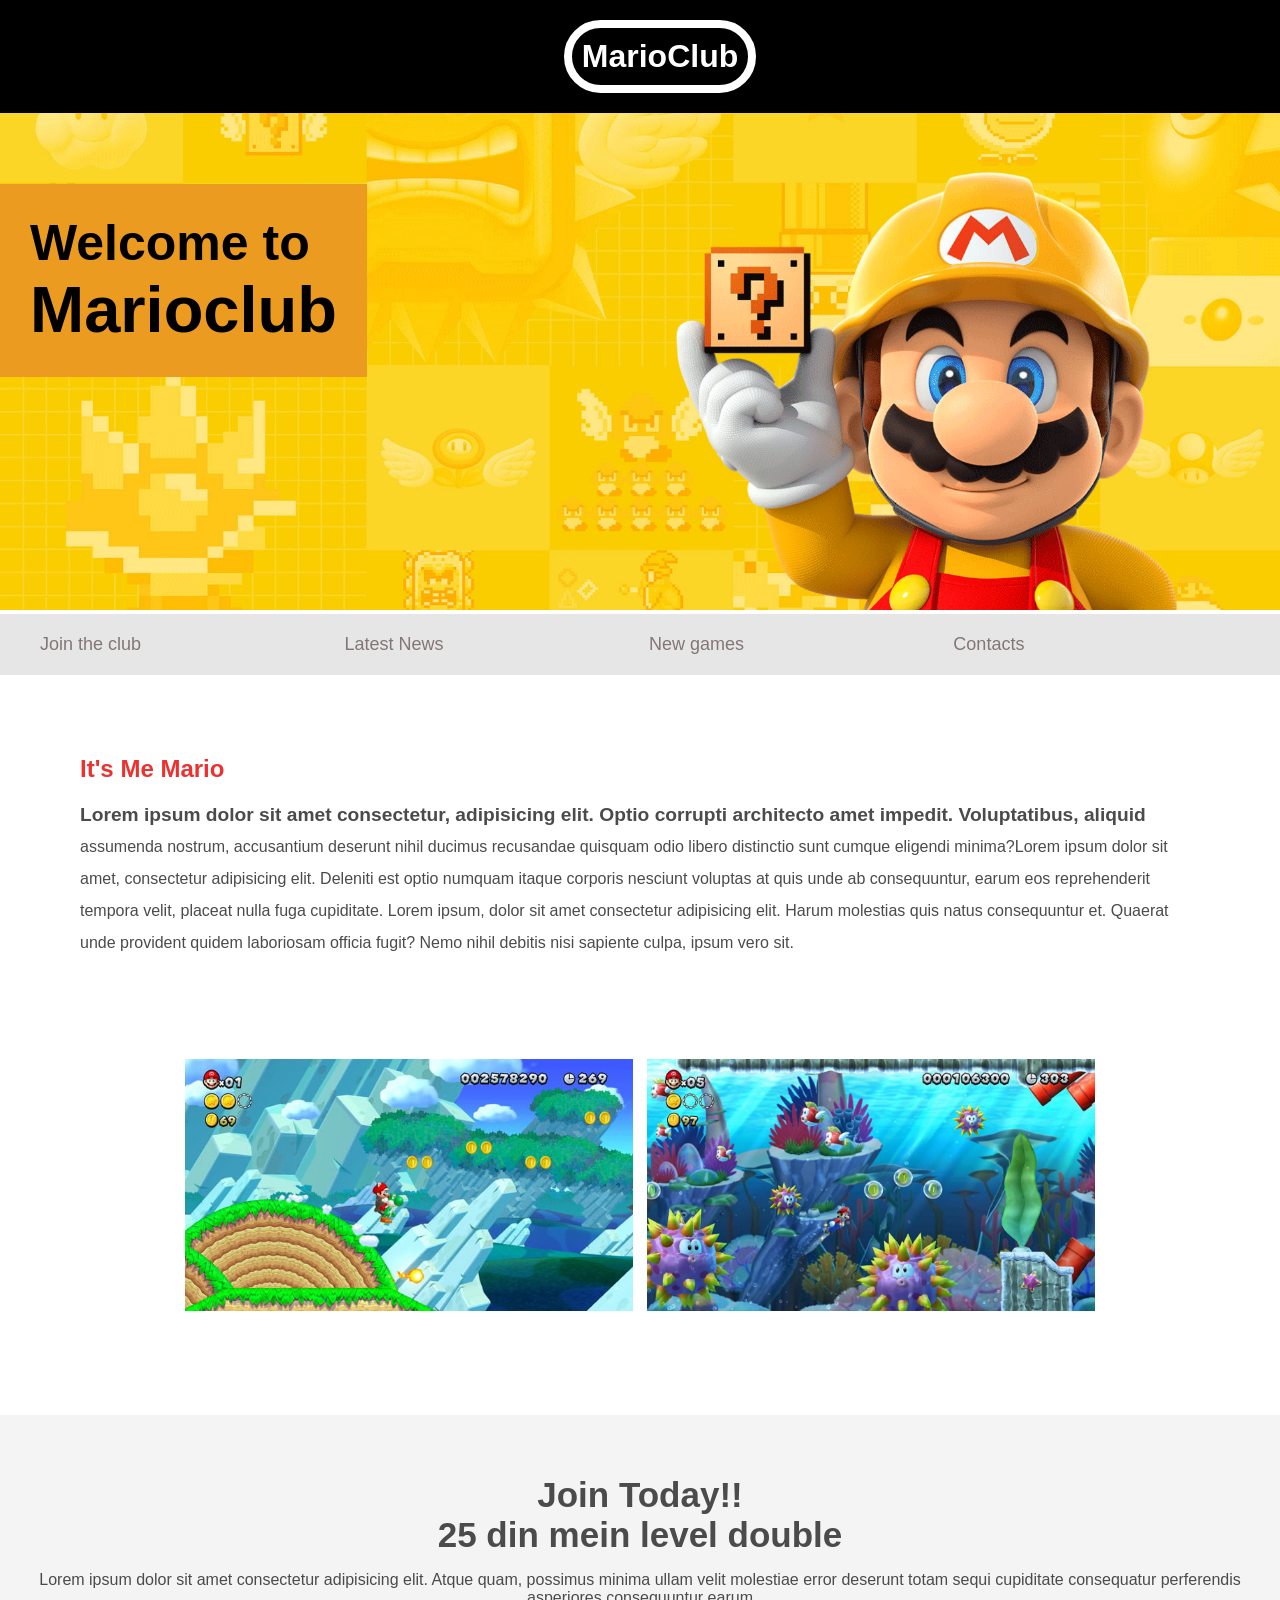
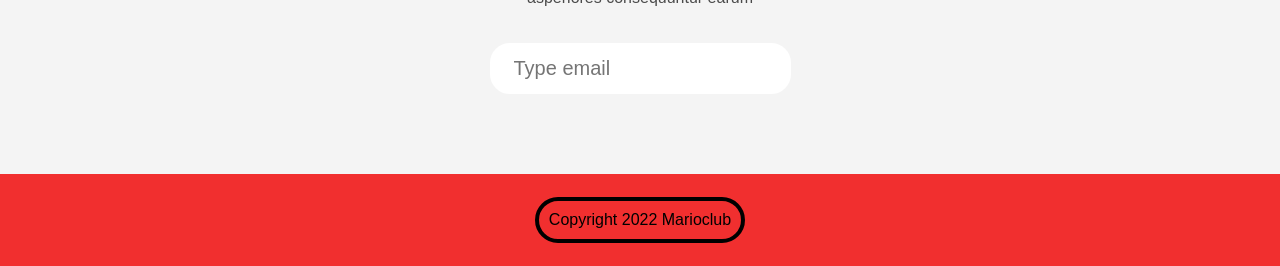
==== 5 semanticss/index.html @ b4b00300 "Add files via upload" ====
<!DOCTYPE html>
<html>
    <head>
        <meta name="viewport" content="width=device-width,initial-scale=1.0">
        <link rel="stylesheet" href="styles.css">
        <title>Mario Club</title>
    </head>
    <body>
        <header>
            <h1>MarioClub</h1>
        </header>
        <section class="banner">
            <img src="img/banner.png" alt="mario club welcome banner">
            <div class="welcome">
                <h2>Welcome to <br><span>Marioclub</span></h2>
            </div>
        </section>
        <nav class="main-nav">
            <ul>
                <li><a href="join.html" class="join">Join the club</a></li>
                <li><a href="news.html">Latest News</a></li>
                <li><a href="games.html">New games</a></li>
                <li><a href="contacts.html">Contacts</a></li>
            </ul> 
        </nav>
        <main>
            <h2>It's Me Mario</h2>
            <article>
                <p>Lorem ipsum dolor sit amet consectetur, adipisicing elit. Optio corrupti architecto amet impedit. Voluptatibus, aliquid assumenda nostrum, accusantium deserunt nihil ducimus recusandae quisquam odio libero distinctio sunt cumque eligendi minima?Lorem ipsum dolor sit amet, consectetur adipisicing elit. Deleniti est optio numquam itaque corporis nesciunt voluptas at quis unde ab consequuntur, earum eos reprehenderit tempora velit, placeat nulla fuga cupiditate. Lorem ipsum, dolor sit amet consectetur adipisicing elit. Harum molestias quis natus consequuntur et. Quaerat unde provident quidem laboriosam officia fugit? Nemo nihil debitis nisi sapiente culpa, ipsum vero sit.</p>
            </article>
            <ul class="images">
                <li><img src="/5 semanticss/img/thumb-1.png" alt=""></li>
                <li><img src="/5 semanticss/img/thumb-2.png" alt=""></li>
            </ul>
        </main>
        <section class="join">
            <h2>Join Today!! <br>25 din mein level double</h2>
            <p>Lorem ipsum dolor sit amet consectetur adipisicing elit. Atque quam, possimus minima ullam velit molestiae error deserunt totam sequi cupiditate consequatur perferendis asperiores consequuntur earum </p>
            <form >
                <input type="email" name="email" placeholder="Type email" required>
            </form>

        </section>
        <footer>
            <p class="copyright">Copyright 2022 Marioclub</p>
        </footer>
    </body>
</html>
---- 5 semanticss/styles.css ----
body, ul ,li,h1,h2,a{
    margin: 0;
    padding: 0;
    font-family: Arial;
}
header{
    background-color: black;
    padding: 20px;
    text-align: center;
    
    position: fixed;
    width: 100%;
    z-index: 1;
    top: 0px;
    left: 0px;
}
header h1{
    color: white;
    border:  8px solid white ;
    display: inline-block;
    padding: 10px 10px;
    border-radius: 500px;
}
.banner{
    position: relative;
}
.banner img{
    max-width: 100%;
}
.banner .welcome{
    background-color: #ec9b21;
    color: black;
    position: absolute;
    padding: 30px;
    left: 0px;
    top: 30%;
}
.banner h2{
    font-size: 50px;
}
.banner h2 span{
    font-size: 1.3em;
}
nav{
    background-color: #e7e6e6;
    padding: 20px;
    position: sticky;
    top: 107px;
}
nav ul{
    white-space: nowrap;
    max-width: 1200px;
    margin: 0 auto;
}
nav li{
    width: 25%;
    display: inline-block;
    font-size: 24px;
    
}
.main-nav ul li a{
    text-decoration: none;
    color: #837676;
    
}
nav li a .join{
    color: #f12f2f;

}
main{
    max-width: 100%;
    width: 1200px;
    margin: 80px auto;
    padding: 0 40px;
    box-sizing: border-box;

}
main h2{
    color: #ec3131;
}
main article p{
    line-height: 2em;
    color: #4b4b4b;
}
.images{
    text-align: center;
    margin: 80px 0;
    white-space: nowrap;

}
.images li{
    list-style-type: none;
    display: inline-block;
    width: 40%;
    margin: 20px 5px;
}
.images li img{
    max-width: 100%;
}
section.join{
    text-align: center;
    background-color: #f4f4f4;
    padding: 60px 20px;
    color: #4b4b4b;
}
.join h2{
    font-size: 35px;
}
footer{
    background-color:#f12f2f ;
    text-align: center;
    display: inline-block;
    width: 100%;
    padding: 7px 0;
    
}
footer .copyright{
    color: black;
    border: 4px  solid black ;
    border-radius: 50px;
    display: inline-block;
    padding: 10px 10px;
}
form input{
    margin : 20px 0;
    padding: 10px 20px;
    border: 4px solid white; 
    font-size: 20px;
    border-radius: 20px;
}
/* pseudo class */
nav li a:hover{
    text-decoration:underline;
    color: red;

}
.images li:hover{
    position: relative;
    top: -4px;
}
form input:focus{
    outline: none;
    border: 4px solid black;
}
form input:hover{
    border: 4px solid black;
}
form input:valid{
    border: 4px solid #58ff58;
}
article p::first-line{
    font-weight: bold;
    font-size: 1.2em;
}
p::selection{
    background-color: #ec3131;
}
/* responsive style */
@media screen and (max-width:1400px) {
    .banner .welcome{
        font-size: 60px;
    }
    nav li{
        font-size: 18px;
    }
}
@media screen and (max-width:960px) {
    .banner .welcome h2{
        font-size: 40px;
    }
}
@media screen and (max-width:700px) {
    .banner .welcome {
        position: relative;
        text-align: center;
    }
    .banner .welcome br  {
        display: none;
    }
    
    .banner .welcome h2  {
        font-size: 24px;
    }
    .banner .welcome span   {
        font-size: 1ems;
    }
    .image li{
        width: 100%;
        margin: 20px auto;
        display: block;
    }
}
@media screen and (max-width:556px){
    nav li{
        font-size: 20px;
        display: block;
        width: 100%;
        margin: 12px;

    }
    header{
        position: relative;
    }
    nav {
        top: 0px;
    }
}
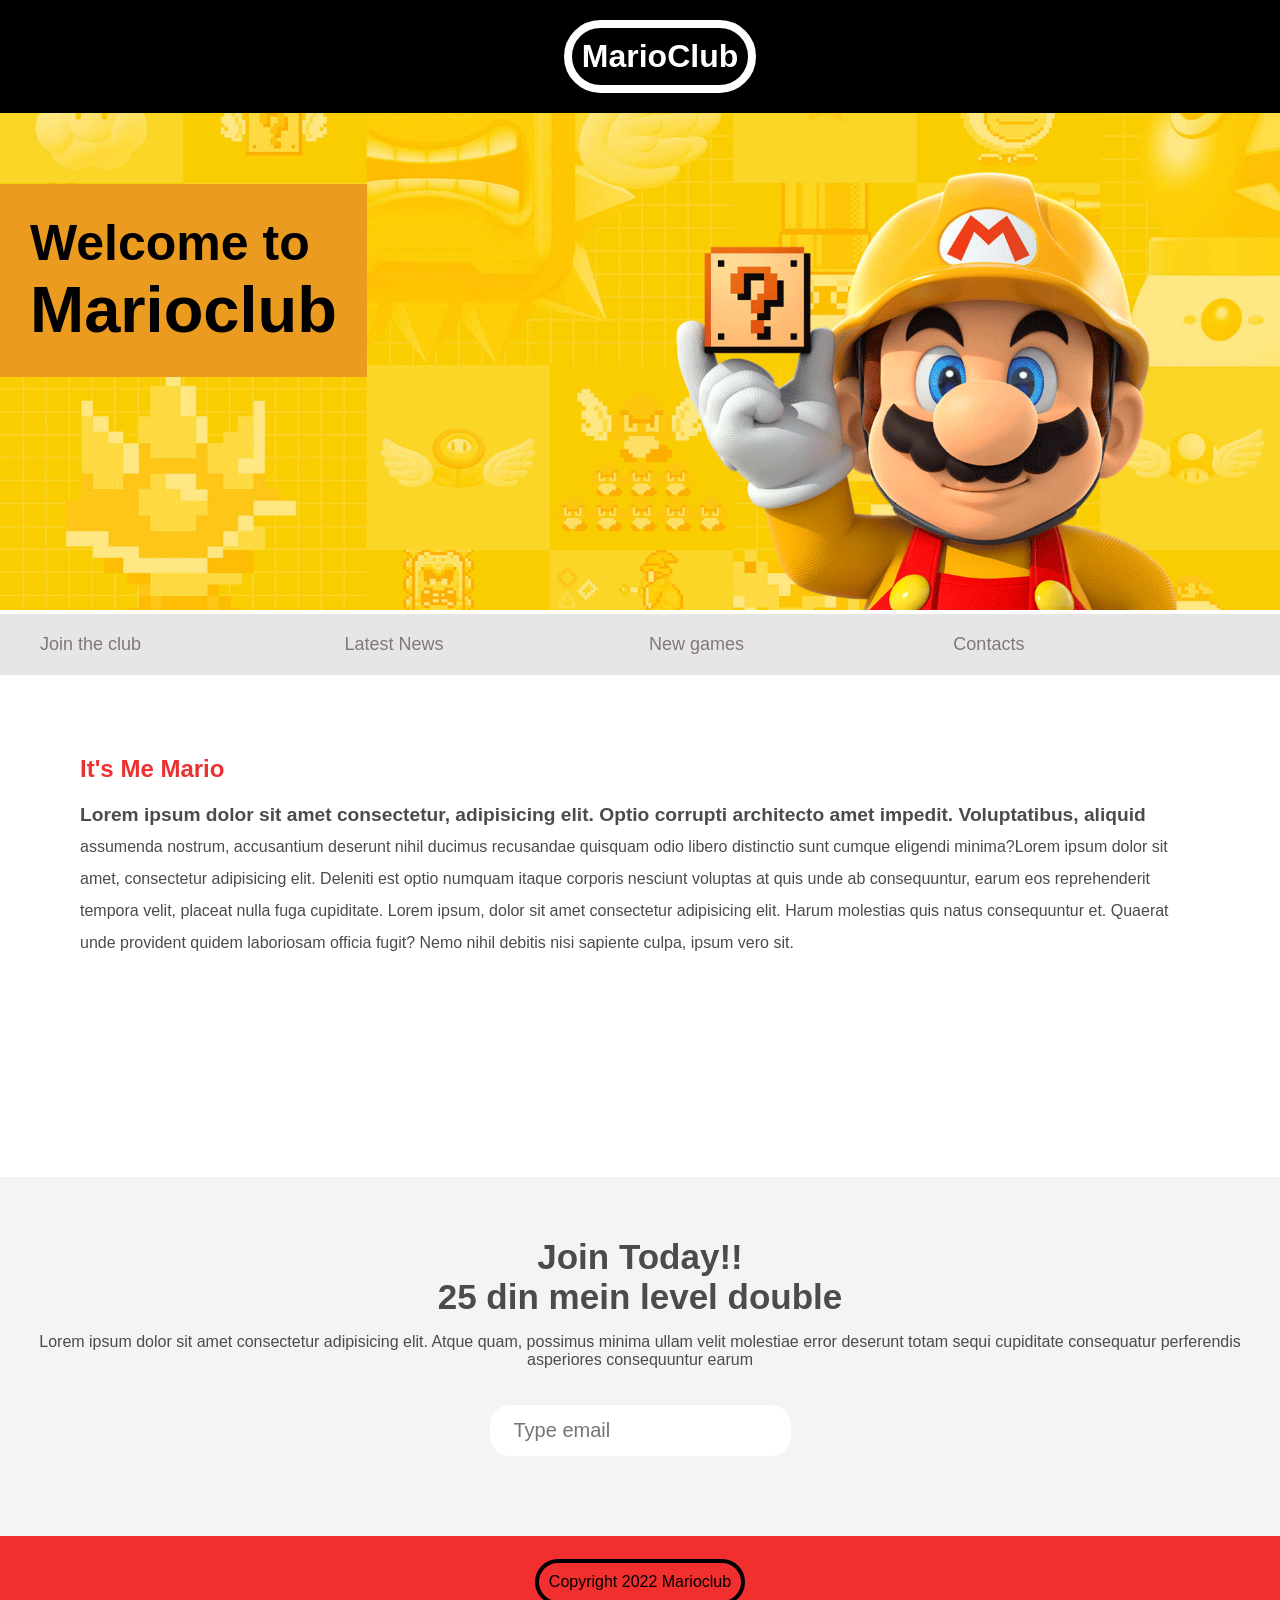
==== commit c8018169: "Update index.html" ====
--- a/5 semanticss/index.html
+++ b/5 semanticss/index.html
@@ -2,7 +2,7 @@
 <html>
     <head>
         <meta name="viewport" content="width=device-width,initial-scale=1.0">
-        <link rel="stylesheet" href="styles.css">
+        <link rel="stylesheet" href="./styles.css">
         <title>Mario Club</title>
     </head>
     <body>
@@ -10,7 +10,7 @@
             <h1>MarioClub</h1>
         </header>
         <section class="banner">
-            <img src="img/banner.png" alt="mario club welcome banner">
+            <img src="./img/banner.png" alt="mario club welcome banner">
             <div class="welcome">
                 <h2>Welcome to <br><span>Marioclub</span></h2>
             </div>
@@ -29,8 +29,8 @@
                 <p>Lorem ipsum dolor sit amet consectetur, adipisicing elit. Optio corrupti architecto amet impedit. Voluptatibus, aliquid assumenda nostrum, accusantium deserunt nihil ducimus recusandae quisquam odio libero distinctio sunt cumque eligendi minima?Lorem ipsum dolor sit amet, consectetur adipisicing elit. Deleniti est optio numquam itaque corporis nesciunt voluptas at quis unde ab consequuntur, earum eos reprehenderit tempora velit, placeat nulla fuga cupiditate. Lorem ipsum, dolor sit amet consectetur adipisicing elit. Harum molestias quis natus consequuntur et. Quaerat unde provident quidem laboriosam officia fugit? Nemo nihil debitis nisi sapiente culpa, ipsum vero sit.</p>
             </article>
             <ul class="images">
-                <li><img src="/5 semanticss/img/thumb-1.png" alt=""></li>
-                <li><img src="/5 semanticss/img/thumb-2.png" alt=""></li>
+                <li><img src="./5 semanticss/img/thumb-1.png" alt=""></li>
+                <li><img src="./5 semanticss/img/thumb-2.png" alt=""></li>
             </ul>
         </main>
         <section class="join">
@@ -45,4 +45,4 @@
             <p class="copyright">Copyright 2022 Marioclub</p>
         </footer>
     </body>
-</html>+</html>
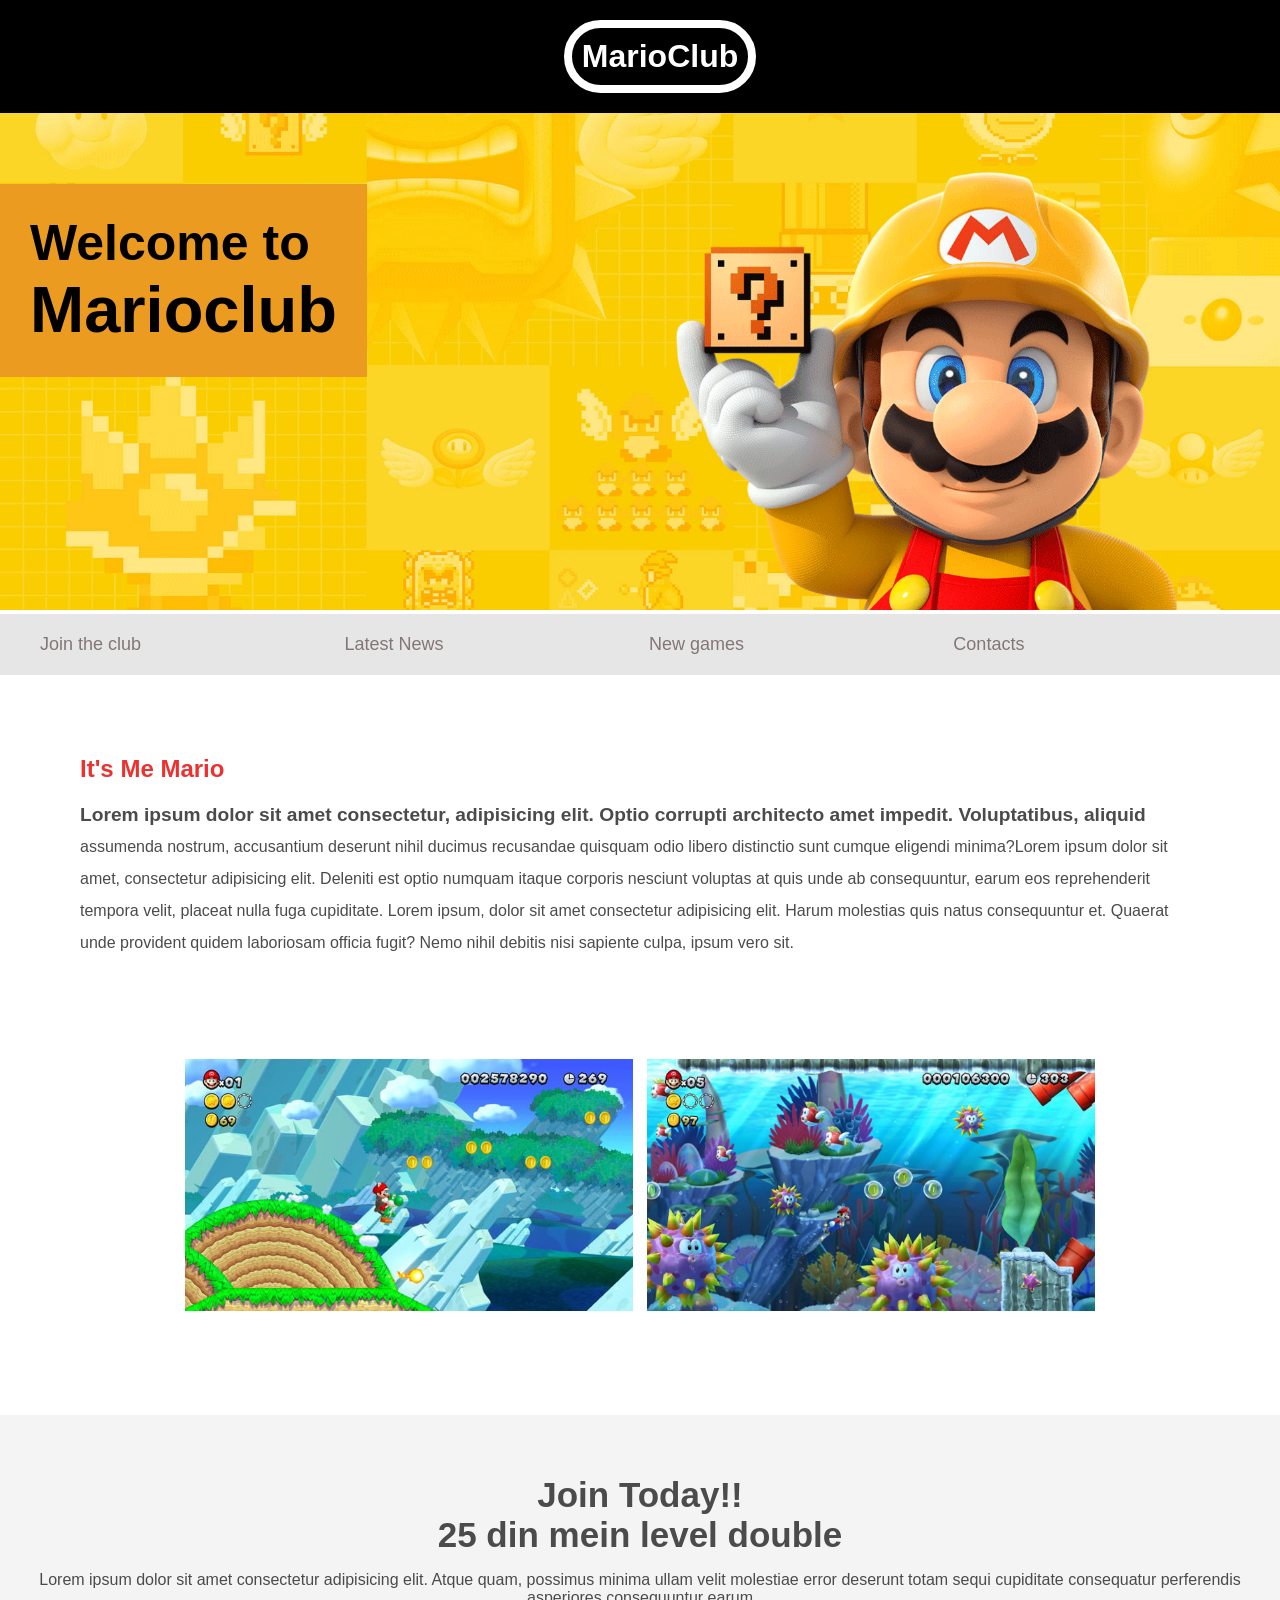
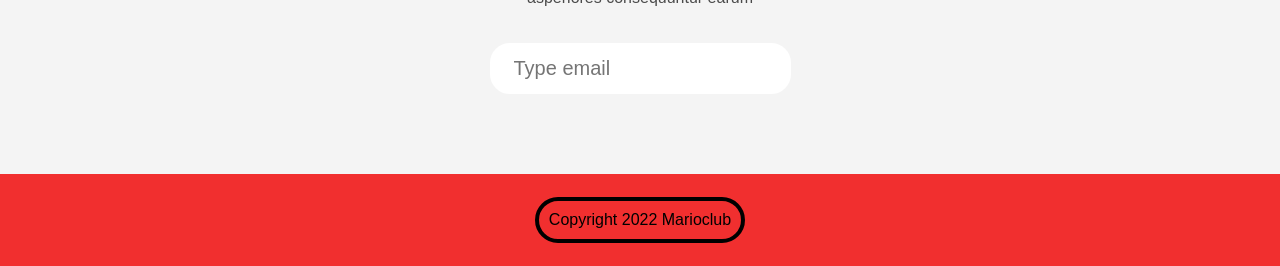
==== commit 89fb930f: "Update index.html" ====
--- a/5 semanticss/index.html
+++ b/5 semanticss/index.html
@@ -17,10 +17,10 @@
         </section>
         <nav class="main-nav">
             <ul>
-                <li><a href="join.html" class="join">Join the club</a></li>
-                <li><a href="news.html">Latest News</a></li>
-                <li><a href="games.html">New games</a></li>
-                <li><a href="contacts.html">Contacts</a></li>
+                <li><a href="/join.html" class="join">Join the club</a></li>
+                <li><a href="/news.html">Latest News</a></li>
+                <li><a href="/games.html">New games</a></li>
+                <li><a href="/contacts.html">Contacts</a></li>
             </ul> 
         </nav>
         <main>
@@ -29,8 +29,8 @@
                 <p>Lorem ipsum dolor sit amet consectetur, adipisicing elit. Optio corrupti architecto amet impedit. Voluptatibus, aliquid assumenda nostrum, accusantium deserunt nihil ducimus recusandae quisquam odio libero distinctio sunt cumque eligendi minima?Lorem ipsum dolor sit amet, consectetur adipisicing elit. Deleniti est optio numquam itaque corporis nesciunt voluptas at quis unde ab consequuntur, earum eos reprehenderit tempora velit, placeat nulla fuga cupiditate. Lorem ipsum, dolor sit amet consectetur adipisicing elit. Harum molestias quis natus consequuntur et. Quaerat unde provident quidem laboriosam officia fugit? Nemo nihil debitis nisi sapiente culpa, ipsum vero sit.</p>
             </article>
             <ul class="images">
-                <li><img src="./5 semanticss/img/thumb-1.png" alt=""></li>
-                <li><img src="./5 semanticss/img/thumb-2.png" alt=""></li>
+                <li><img src="./img/thumb-1.png" alt=""></li>
+                <li><img src="./img/thumb-2.png" alt=""></li>
             </ul>
         </main>
         <section class="join">
